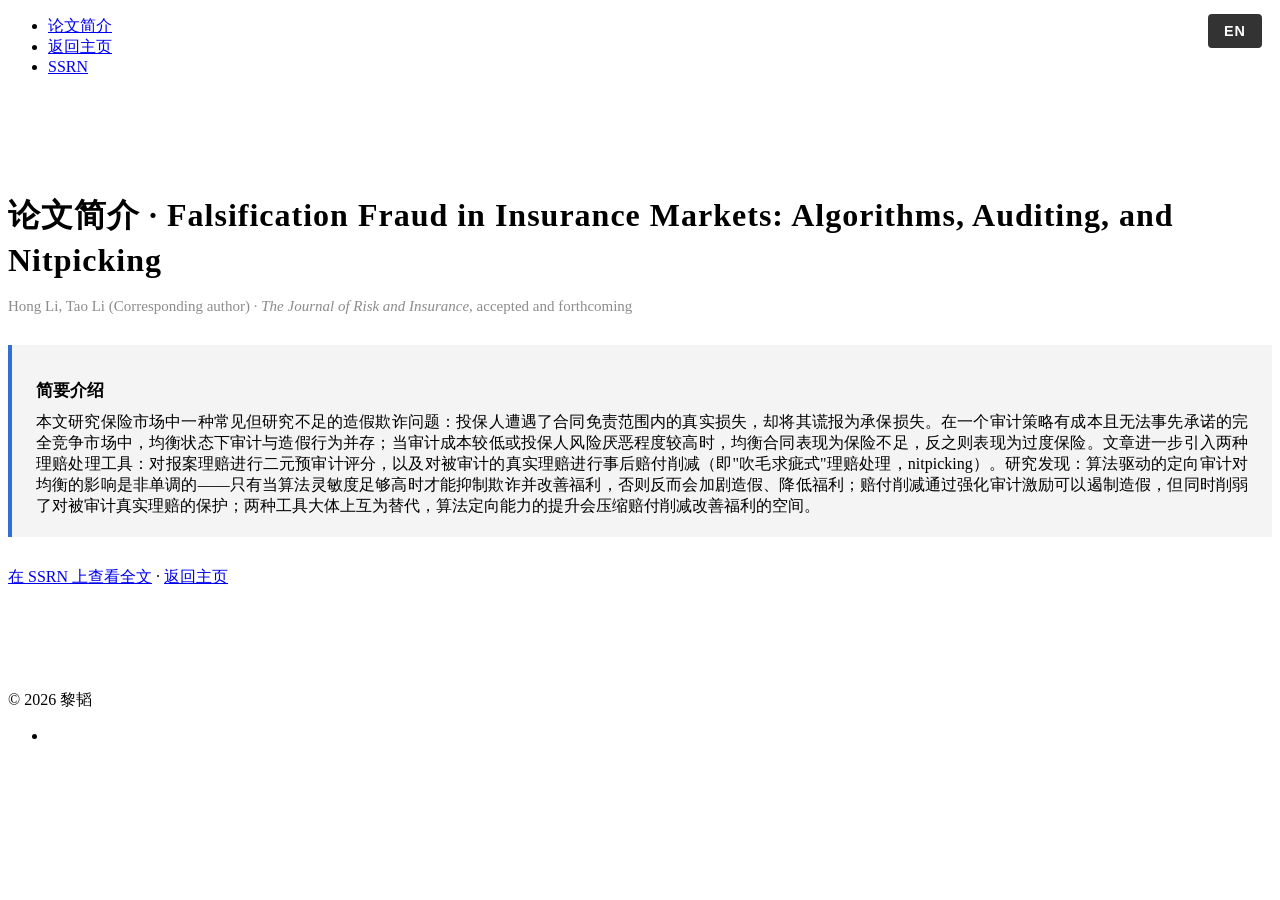
==== paper-falsification.html @ a8a3f7c1 "Move paper abstract to a dedicated page linked inline next to SSRN" ====
<!DOCTYPE html>
<html lang="zh-CN">
<head>
    <title>论文简介 · Falsification Fraud in Insurance Markets</title>
    <meta charset="utf-8" />
    <meta name="viewport" content="width=device-width, initial-scale=1">
    <meta name="description" content="Falsification Fraud in Insurance Markets: Algorithms, Auditing, and Nitpicking - 论文简介">
    <meta name="author" content="黎韬">
    <link rel="stylesheet" href="css/kube.min.css" />
    <link rel="stylesheet" href="css/font-awesome.min.css" />
    <link rel="stylesheet" href="css/custom.min.css" />
    <link rel="shortcut icon" href="img/favicon.png" />
	<link href='https://fonts.googleapis.com/css?family=Playfair+Display+SC:700' rel='stylesheet' type='text/css'>
	<link href='https://fonts.googleapis.com/css?family=Lato:400,700' rel='stylesheet' type='text/css'>
	<style>
		.intro {
			padding: 80px 0px 70px 0px;
		}
		.intro h1 {
			font-size: 32px;
			letter-spacing: 1px;
			line-height: 1.4em;
			margin-bottom: 12px;
			text-transform: none;
		}
		.intro .cv-meta {
			color: #8c8c8c;
			font-size: 0.9375em;
			margin-bottom: 30px;
		}
		.paper-abstract {
			background: #f4f4f4;
			border-left: 4px solid #2e6fd8;
			padding: 20px 24px;
			margin-bottom: 30px;
		}
		.paper-abstract h2 {
			font-size: 1.05em;
			margin-bottom: 10px;
			text-transform: none;
		}
		.paper-abstract p {
			text-align: justify;
			margin: 0;
		}
		#lang-toggle {
			position: fixed;
			top: 14px;
			right: 18px;
			z-index: 1000;
			background: #333333;
			color: #ffffff;
			border: 2px solid #333333;
			border-radius: 4px;
			padding: 7px 14px;
			font-size: 0.9em;
			font-weight: 700;
			letter-spacing: 1px;
			cursor: pointer;
		}
		#lang-toggle:hover {
			background: #ffffff;
			color: #333333;
		}
		body.en .zh {
			display: none !important;
		}
		body.zh .en {
			display: none !important;
		}
	</style>
</head>
<body class="zh">
	<button id="lang-toggle" type="button">EN</button>

	<!-- Navigation -->
	<div class="main-nav">
		<div class="container">
			<header class="group top-nav">
				<div class="navigation-toggle" data-tools="navigation-toggle" data-target="#navbar-1">
				    <span class="logo"></span>
				</div>
			    <nav id="navbar-1" class="navbar item-nav">
				    <ul>
				        <li class="active"><a href="#abstract"><span class="zh">论文简介</span><span class="en">Abstract</span></a></li>
				        <li><a href="index.html"><span class="zh">返回主页</span><span class="en">Back to Homepage</span></a></li>
				        <li><a href="https://papers.ssrn.com/sol3/papers.cfm?abstract_id=6316239" target="_blank" rel="noopener">SSRN</a></li>
				    </ul>
				</nav>
			</header>
		</div>
	</div>

	<!-- Abstract -->
	<div class="intro section" id="abstract">
		<div class="container">
			<h1><span class="zh">论文简介 · Falsification Fraud in Insurance Markets: Algorithms, Auditing, and Nitpicking</span><span class="en">Abstract · Falsification Fraud in Insurance Markets: Algorithms, Auditing, and Nitpicking</span></h1>
			<p class="cv-meta">Hong Li, Tao Li (Corresponding author) · <em>The Journal of Risk and Insurance</em>, accepted and forthcoming</p>
			<div class="paper-abstract">
				<h2><span class="zh">简要介绍</span><span class="en">Abstract</span></h2>
				<p class="zh">本文研究保险市场中一种常见但研究不足的造假欺诈问题：投保人遭遇了合同免责范围内的真实损失，却将其谎报为承保损失。在一个审计策略有成本且无法事先承诺的完全竞争市场中，均衡状态下审计与造假行为并存；当审计成本较低或投保人风险厌恶程度较高时，均衡合同表现为保险不足，反之则表现为过度保险。文章进一步引入两种理赔处理工具：对报案理赔进行二元预审计评分，以及对被审计的真实理赔进行事后赔付削减（即"吹毛求疵式"理赔处理，nitpicking）。研究发现：算法驱动的定向审计对均衡的影响是非单调的——只有当算法灵敏度足够高时才能抑制欺诈并改善福利，否则反而会加剧造假、降低福利；赔付削减通过强化审计激励可以遏制造假，但同时削弱了对被审计真实理赔的保护；两种工具大体上互为替代，算法定向能力的提升会压缩赔付削减改善福利的空间。</p>
				<p class="en">This paper studies a prevailing yet underexplored problem of falsification fraud: a policyholder suffers a real loss in a contractually excluded state but reports it as covered. In a perfectly competitive market with a costly and uncommitted auditing strategy, equilibrium features positive auditing and falsification, and the equilibrium contract can exhibit underinsurance when auditing is inexpensive or the policyholder's risk aversion is high, and overinsurance otherwise. We then introduce two claims-handling tools: a binary pre-audit scoring algorithm on reported claims and post-audit payment reductions (nitpicking) on audited honest claims. We find that algorithm-induced targeted auditing has a non-monotonic equilibrium effect: it mitigates fraud and improves welfare only when sensitivity is sufficiently high; otherwise, it can raise falsification and reduce welfare. In addition, nitpicking can deter falsification by strengthening audit incentives, but it reduces protection for audited honest claims. Finally, the two tools operate largely as substitutes: improvements in algorithmic targeting reduce the scope for welfare-improving nitpicking.</p>
			</div>
			<p><a href="https://papers.ssrn.com/sol3/papers.cfm?abstract_id=6316239" target="_blank" rel="noopener"><span class="zh">在 SSRN 上查看全文</span><span class="en">View the full paper on SSRN</span></a> · <a href="index.html"><span class="zh">返回主页</span><span class="en">Back to Homepage</span></a></p>
		</div>
	</div>

	<footer>
		<div class="container">
			<div class="units-row">
			    <div class="unit-50">
			    	<p><span class="zh">© 2026 黎韬</span><span class="en">© 2026 Tao Li</span></p>
			    </div>
			    <div class="unit-50">
					<ul class="social list-flat right">
						<li><a href="mailto:litao@sem.tsinghua.edu.cn"><i class="fa fa-send"></i></a></li>
					</ul>
			    </div>
			</div>
		</div>
	</footer>

	<!-- Javascript -->
	<script src="js/jquery.min.js"></script>
    <script src="js/kube.min.js"></script>
    <script src="js/site.js"></script>
    <script>
		(function () {
			var btn = document.getElementById('lang-toggle');
			function setLang(lang) {
				document.body.classList.remove('zh', 'en');
				document.body.classList.add(lang);
				document.documentElement.lang = (lang === 'zh') ? 'zh-CN' : 'en';
				document.title = (lang === 'zh') ? '论文简介 · Falsification Fraud in Insurance Markets' : 'Abstract · Falsification Fraud in Insurance Markets';
				btn.textContent = (lang === 'zh') ? 'EN' : '中文';
				try { localStorage.setItem('homepage-lang', lang); } catch (e) {}
			}
			var saved = null;
			try { saved = localStorage.getItem('homepage-lang'); } catch (e) {}
			setLang(saved === 'en' ? 'en' : 'zh');
			btn.addEventListener('click', function () {
				var cur = document.body.classList.contains('en') ? 'en' : 'zh';
				setLang(cur === 'en' ? 'zh' : 'en');
			});
		})();
    </script>
</body>
</html>
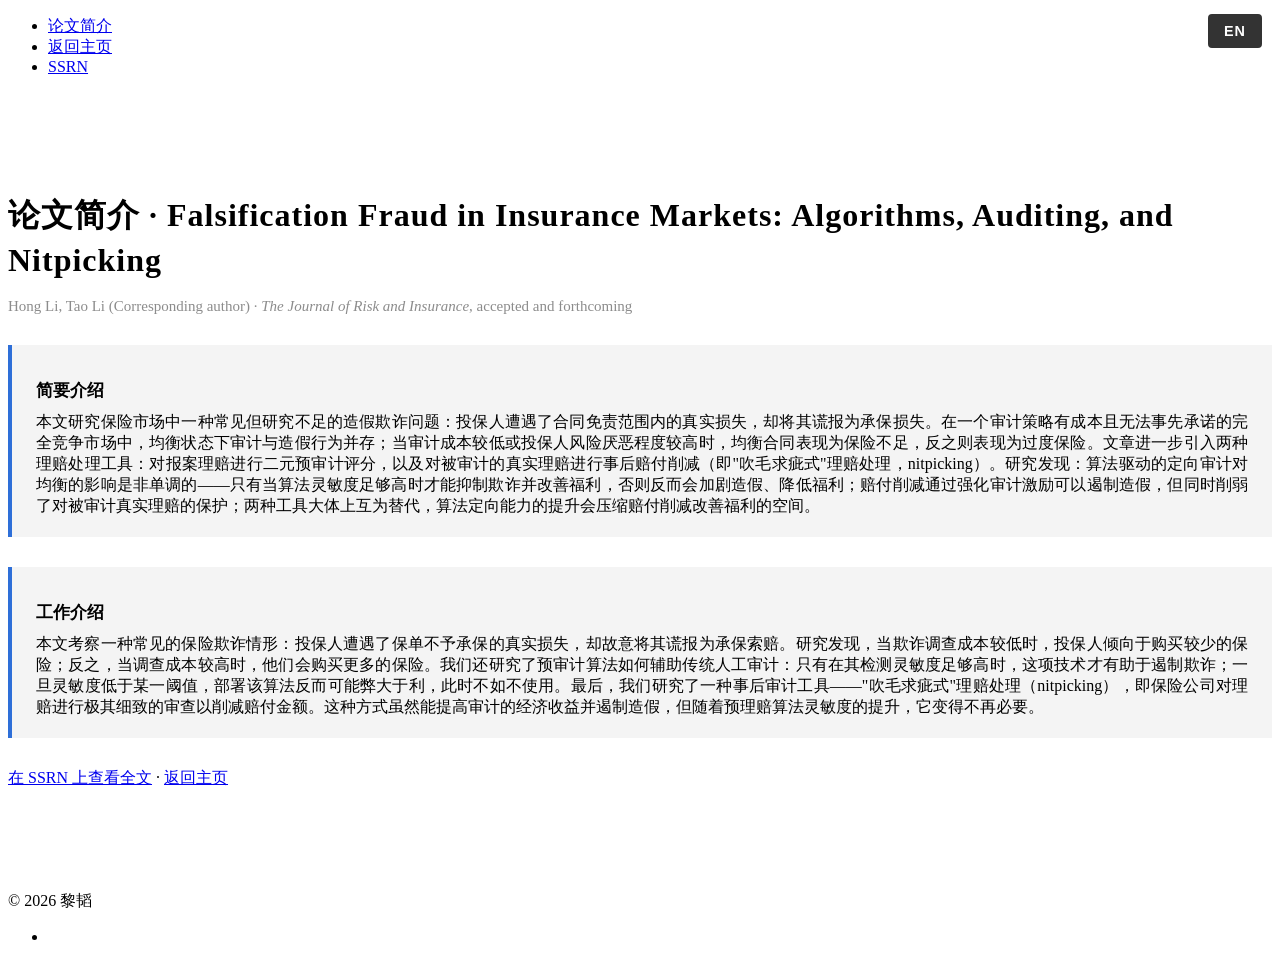
==== commit 006ea3f0: "Add work introduction section to falsification paper page" ====
--- a/paper-falsification.html
+++ b/paper-falsification.html
@@ -101,6 +101,11 @@
 				<p class="zh">本文研究保险市场中一种常见但研究不足的造假欺诈问题：投保人遭遇了合同免责范围内的真实损失，却将其谎报为承保损失。在一个审计策略有成本且无法事先承诺的完全竞争市场中，均衡状态下审计与造假行为并存；当审计成本较低或投保人风险厌恶程度较高时，均衡合同表现为保险不足，反之则表现为过度保险。文章进一步引入两种理赔处理工具：对报案理赔进行二元预审计评分，以及对被审计的真实理赔进行事后赔付削减（即"吹毛求疵式"理赔处理，nitpicking）。研究发现：算法驱动的定向审计对均衡的影响是非单调的——只有当算法灵敏度足够高时才能抑制欺诈并改善福利，否则反而会加剧造假、降低福利；赔付削减通过强化审计激励可以遏制造假，但同时削弱了对被审计真实理赔的保护；两种工具大体上互为替代，算法定向能力的提升会压缩赔付削减改善福利的空间。</p>
 				<p class="en">This paper studies a prevailing yet underexplored problem of falsification fraud: a policyholder suffers a real loss in a contractually excluded state but reports it as covered. In a perfectly competitive market with a costly and uncommitted auditing strategy, equilibrium features positive auditing and falsification, and the equilibrium contract can exhibit underinsurance when auditing is inexpensive or the policyholder's risk aversion is high, and overinsurance otherwise. We then introduce two claims-handling tools: a binary pre-audit scoring algorithm on reported claims and post-audit payment reductions (nitpicking) on audited honest claims. We find that algorithm-induced targeted auditing has a non-monotonic equilibrium effect: it mitigates fraud and improves welfare only when sensitivity is sufficiently high; otherwise, it can raise falsification and reduce welfare. In addition, nitpicking can deter falsification by strengthening audit incentives, but it reduces protection for audited honest claims. Finally, the two tools operate largely as substitutes: improvements in algorithmic targeting reduce the scope for welfare-improving nitpicking.</p>
 			</div>
+			<div class="paper-abstract">
+				<h2><span class="zh">工作介绍</span><span class="en">Overview</span></h2>
+				<p class="zh">本文考察一种常见的保险欺诈情形：投保人遭遇了保单不予承保的真实损失，却故意将其谎报为承保索赔。研究发现，当欺诈调查成本较低时，投保人倾向于购买较少的保险；反之，当调查成本较高时，他们会购买更多的保险。我们还研究了预审计算法如何辅助传统人工审计：只有在其检测灵敏度足够高时，这项技术才有助于遏制欺诈；一旦灵敏度低于某一阈值，部署该算法反而可能弊大于利，此时不如不使用。最后，我们研究了一种事后审计工具——"吹毛求疵式"理赔处理（nitpicking），即保险公司对理赔进行极其细致的审查以削减赔付金额。这种方式虽然能提高审计的经济收益并遏制造假，但随着预理赔算法灵敏度的提升，它变得不再必要。</p>
+				<p class="en">We examine a common type of insurance fraud where a policyholder experiences a real loss that is not covered by their policy, but deliberately reports it as a covered claim. Our research finds that when the cost of investigating fraud is low, policyholders tend to buy less insurance. Conversely, when investigation costs are high, they purchase more insurance. We also look at how a pre-auditing algorithm can support traditional manual auditing. Our findings show that this technology only helps deter fraud if its detection sensitivity is sufficiently high. If the sensitivity falls below a certain threshold, implementing the algorithm can actually do more harm than good, making it better to avoid using it. Finally, we study a post-audit tool, referred to as “nitpicking”, where insurers conduct extremely thorough reviews to reduce payout amounts. While this approach can increase the financial benefits of auditing and deter fraud, it becomes unnecessary as the sensitivity of the pre-claim algorithm improves.</p>
+			</div>
 			<p><a href="https://papers.ssrn.com/sol3/papers.cfm?abstract_id=6316239" target="_blank" rel="noopener"><span class="zh">在 SSRN 上查看全文</span><span class="en">View the full paper on SSRN</span></a> · <a href="index.html"><span class="zh">返回主页</span><span class="en">Back to Homepage</span></a></p>
 		</div>
 	</div>
